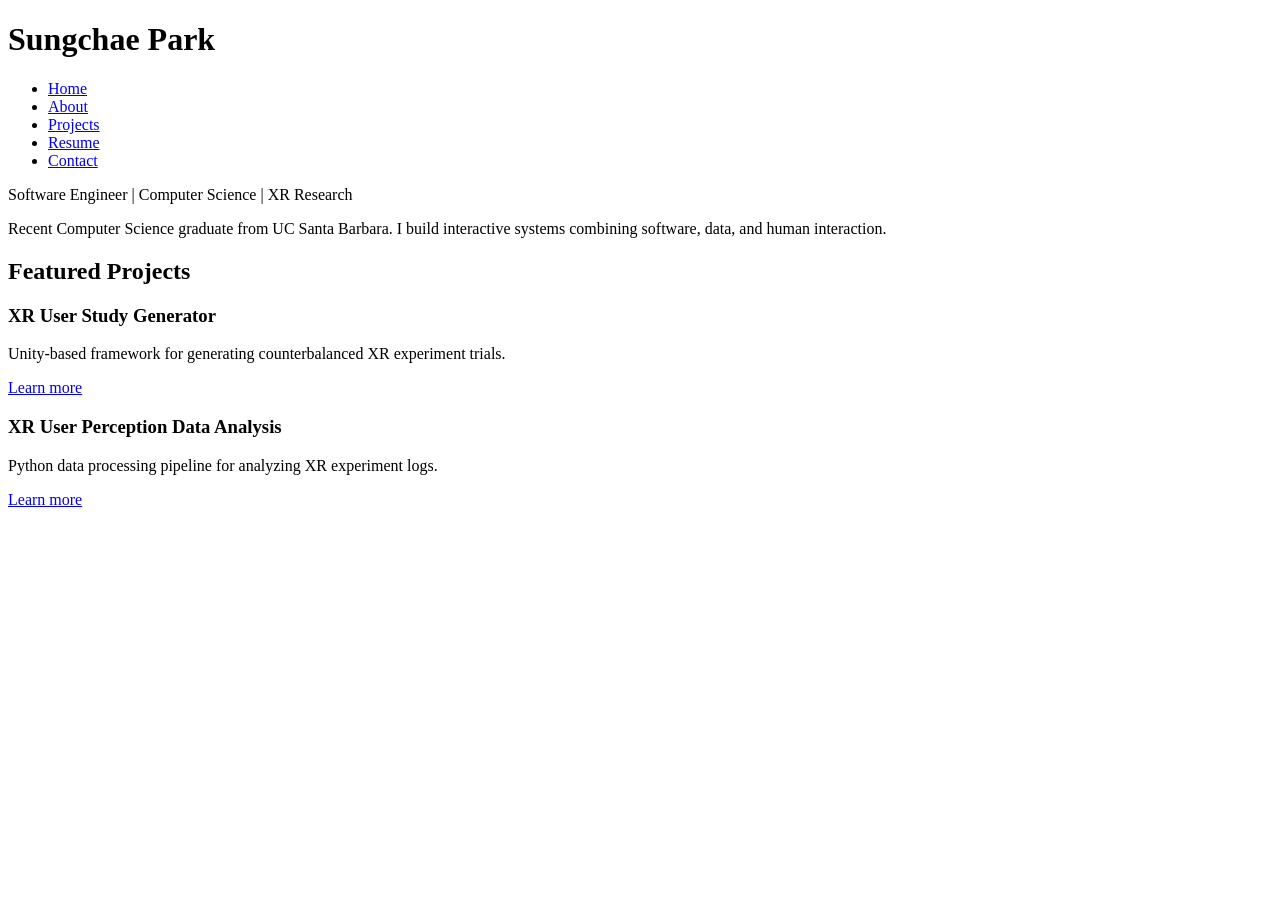
==== index.html @ a035d837 "Added research project in main and project page" ====
<!DOCTYPE html>
<html>
  <head>
    <meta charset="UTF-8" />
    <meta name="viewport" content="width=device-width, initial-scale=1.0" />
    <title>Sungchae Park</title>
  </head>
  <body>
    <header>
      <h1>Sungchae Park</h1>
      <nav>
        <ul>
          <li><a href="index.html">Home</a></li>
          <li><a href="about.html">About</a></li>
          <li><a href="projects.html">Projects</a></li>
          <li><a href="resume.html">Resume</a></li>
          <li><a href="contact.html">Contact</a></li>
        </ul>
      </nav>
    </header>

    <main>
      <section>
        <p>Software Engineer | Computer Science | XR Research</p>
        <p>
          Recent Computer Science graduate from UC Santa Barbara. I build
          interactive systems combining software, data, and human interaction.
        </p>
      </section>
      <section>
        <h2>Featured Projects</h2>
        <div class="project">
          <h3>XR User Study Generator</h3>
          <p>
            Unity-based framework for generating counterbalanced XR experiment
            trials.
          </p>
          <a href="projects.html">Learn more</a>
        </div>

        <div class="project">
          <h3>XR User Perception Data Analysis</h3>
          <p>
            Python data processing pipeline for analyzing XR experiment logs.
          </p>
          <a href="projects.html">Learn more</a>
        </div>
      </section>
    </main>
  </body>
</html>
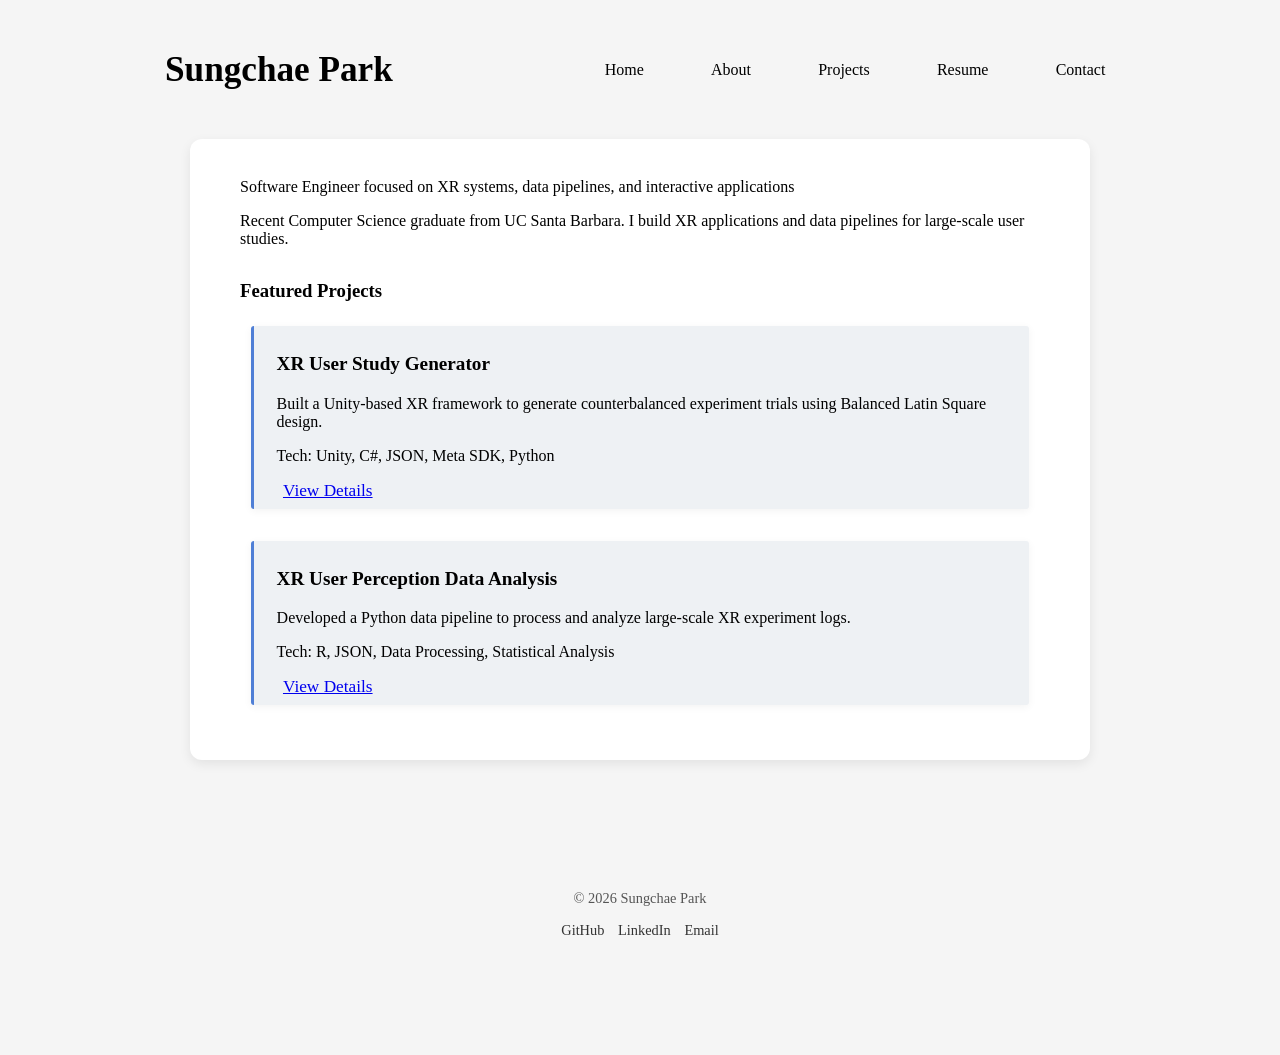
==== commit 3dfc1a21: "Polished style and added little interactive links" ====
--- a/index.html
+++ b/index.html
@@ -4,12 +4,13 @@
     <meta charset="UTF-8" />
     <meta name="viewport" content="width=device-width, initial-scale=1.0" />
     <title>Sungchae Park</title>
+    <link rel="stylesheet" href="style.css" />
   </head>
   <body>
     <header>
-      <h1>Sungchae Park</h1>
+      <h1><a href="index.html">Sungchae Park</a></h1>
       <nav>
-        <ul>
+        <ul class="button">
           <li><a href="index.html">Home</a></li>
           <li><a href="about.html">About</a></li>
           <li><a href="projects.html">Projects</a></li>
@@ -19,33 +20,49 @@
       </nav>
     </header>
 
-    <main>
-      <section>
-        <p>Software Engineer | Computer Science | XR Research</p>
-        <p>
-          Recent Computer Science graduate from UC Santa Barbara. I build
-          interactive systems combining software, data, and human interaction.
-        </p>
+    <main class="container main-card">
+      <section class="div1">
+        <div>
+          <p>
+            Software Engineer focused on XR systems, data pipelines, and
+            interactive applications
+          </p>
+          <p>
+            Recent Computer Science graduate from UC Santa Barbara. I build XR
+            applications and data pipelines for large-scale user studies.
+          </p>
+        </div>
       </section>
-      <section>
-        <h2>Featured Projects</h2>
-        <div class="project">
-          <h3>XR User Study Generator</h3>
+      <section class="div1">
+        <h3 class="space1">Featured Projects</h3>
+        <div class="sub-container div1">
+          <h3 class="project-title">XR User Study Generator</h3>
           <p>
-            Unity-based framework for generating counterbalanced XR experiment
-            trials.
+            Built a Unity-based XR framework to generate counterbalanced
+            experiment trials using Balanced Latin Square design.
           </p>
-          <a href="projects.html">Learn more</a>
+          <p>Tech: Unity, C#, JSON, Meta SDK, Python</p>
+          <a href="projects.html" class="project-detail">View Details</a>
         </div>
 
-        <div class="project">
-          <h3>XR User Perception Data Analysis</h3>
+        <div class="sub-container">
+          <h3 class="project-title">XR User Perception Data Analysis</h3>
           <p>
-            Python data processing pipeline for analyzing XR experiment logs.
+            Developed a Python data pipeline to process and analyze large-scale
+            XR experiment logs.
           </p>
-          <a href="projects.html">Learn more</a>
+          <p>Tech: R, JSON, Data Processing, Statistical Analysis</p>
+          <a href="projects.html" class="project-detail">View Details</a>
         </div>
       </section>
     </main>
+    <footer class="footer space2">
+      <p>© 2026 Sungchae Park</p>
+      <div class="footer-links">
+        <a href="#">GitHub</a>
+        <a href="#">LinkedIn</a>
+        <a href="#">Email</a>
+      </div>
+    </footer>
   </body>
 </html>
--- a/style.css
+++ b/style.css
@@ -0,0 +1,150 @@
+body {
+    margin: 0;
+    background-color: #f5f5f5;
+}
+
+.container {
+    width: min(800px, 88%);
+    margin: 0 auto;
+    border-radius: 7px;
+    background: #ffffff;
+    padding: 23px 50px;
+    border-radius: 12px;
+    box-shadow: 0 4px 12px rgba(0,0,0,0.08);
+}
+header {
+    display: flex;
+    align-items: center;
+    padding: 1rem 0;
+    width: min(950px, 95%);
+    margin: 10px auto;
+    border-radius: 7px;
+}
+header h1 {
+    font-size: 2.2rem;
+    font-weight: 700;
+}
+header h1 a {
+    text-decoration: none;
+    color: black;
+}
+ul {
+    list-style: none;
+}
+nav {
+    margin-left: auto;
+}
+nav a {
+    color: black;
+    font-weight: 500;
+    text-decoration: none;
+}
+nav ul {
+    display: flex;
+    gap: 3rem;
+    margin: 0;
+    padding: 0;
+}
+nav ul li {
+    padding: 0.6rem;
+}
+nav ul li:hover {
+    background-color: rgb(205, 206, 213);
+    border-radius: 25% 20%;
+}
+main {
+    background-color: white;
+    padding: 1rem 2rem;
+}
+.sub-container {
+    border-left: 3px solid #4f7fd6;
+    background-color: #eef1f4;
+    box-shadow: 0 2px 8px rgba(0,0,0,0.05);
+    padding: 0.5rem 1rem;
+    margin: 1.2rem 0.7rem;
+    border-radius: 3px;
+    padding-left: 1.4rem;
+}
+.about-sub {
+    border-left: 3px solid rgba(101, 141, 205, 0.8);
+    background-color: #eef1f4;
+    box-shadow: 0 2px 10px rgba(0,0,0,0.05);
+    padding: 0.5rem 1rem;
+    margin: 1.2rem 0.7rem;
+    border-radius: 3px;
+    padding-left: 1.4rem;
+}
+#about-me-first-row {
+    display: flex;
+    gap: 20px;
+}
+.intro {
+    flex: 1.8;
+}
+.education {
+    flex: 1.2;
+}
+.footer {
+    margin-top: 60px;
+    padding: 20px 0;
+    text-align: center;
+    color: #555;
+    font-size: 0.9rem;
+}
+.project-detail {
+    margin: 0.3rem;
+    padding: 0.1rem;
+    font-size: 1.08rem;
+    /* text-size-adjust: 5rem; */
+}
+.project-detail:hover {
+    background-color: rgb(205, 206, 213);
+    border-radius: 5%;
+}
+  
+.footer-links {
+margin-top: 3px;
+}
+  
+.footer-links a {
+margin: 0 5px;
+text-decoration: none;
+color: #333;
+}
+
+.div1 {
+    margin-bottom: 2rem;
+}
+.space1 {
+    margin-bottom: 1.5rem;
+}
+.space2 {
+    margin: 6rem;
+}
+
+.github {
+    margin-left: 1rem;
+    margin-top: 1rem;
+}
+.contact p {
+    margin-bottom: 12px;
+}
+
+
+.project-title {
+    font-size: 1.2rem;
+    font-weight: 600;
+}
+.project h3 {
+    font-size: 1.4rem;
+    margin-top: 24px;
+    margin-bottom: 8px;
+}
+.project h4 {
+    font-size: 1.2rem;
+    font-weight: 600;
+}
+.sub-divider {
+    margin-top: 3rem;
+}
+
